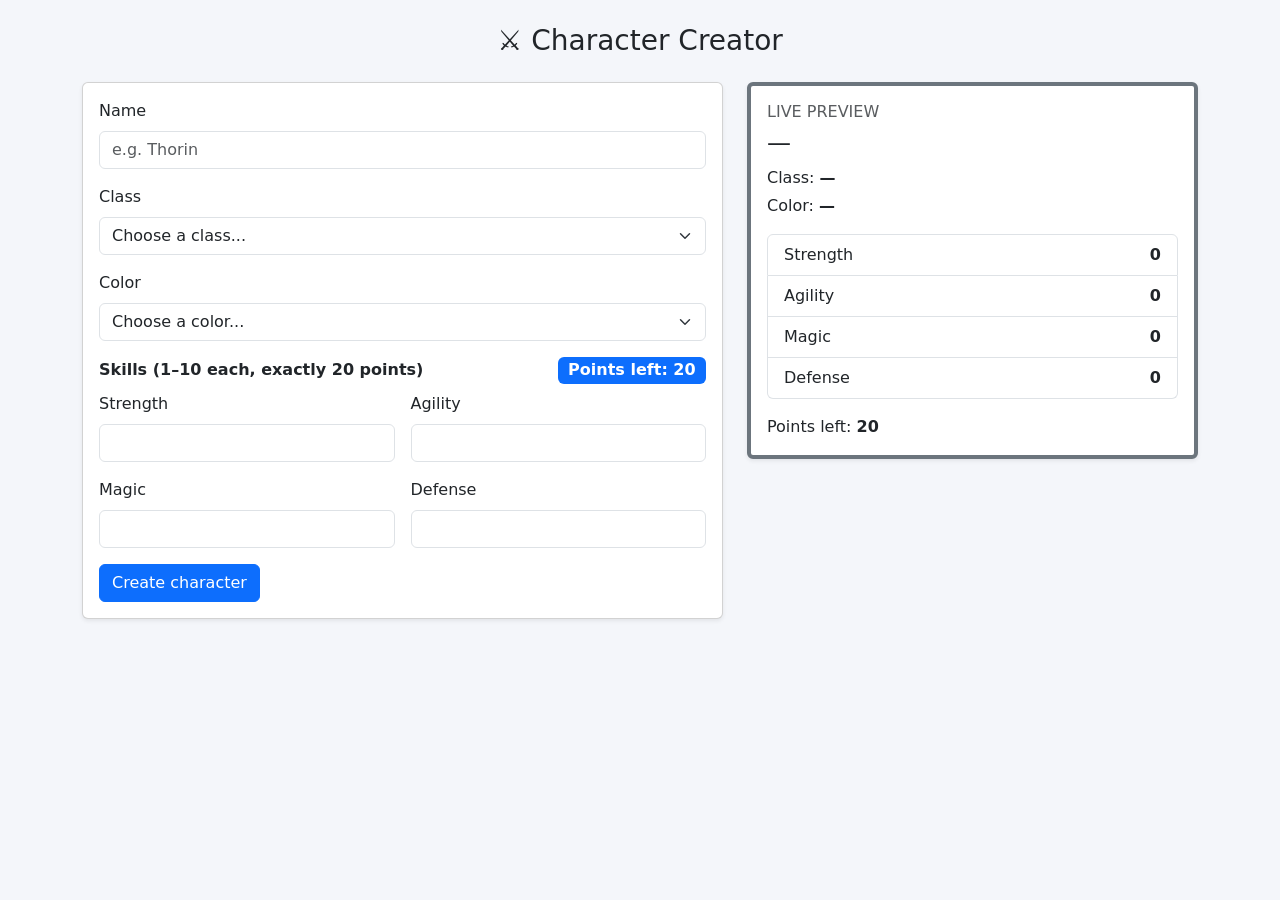
==== index2.html @ cb17be35 "first commit" ====
<!DOCTYPE html>
<html lang="en">
<head>
  <meta charset="UTF-8">
  <meta name="viewport" content="width=device-width, initial-scale=1">
  <title>Character Creato task 3</title>
  <!-- Bootstrap CSS only (styling). No Bootstrap JS, no jQuery. -->
  <link href="https://cdn.jsdelivr.net/npm/bootstrap@5.3.3/dist/css/bootstrap.min.css" rel="stylesheet">
  <link href="css/stylesheet2.css" rel="stylesheet">
   <script src="js/script2.js" defer></script>
</head>
    <body>
        <div class="container py-4">
        <h1 class="h3 mb-4 text-center">⚔️ Character Creator</h1>
        
        <div class="row g-4">
        
            <!-- ================= FORM ================= -->
            <div class="col-lg-7">
            <div class="card shadow-sm">
                <div class="card-body">
        
                <!-- Error summary (hidden until a failed submit) -->
                <div id="errorSummary" class="alert alert-danger d-none" role="alert"></div>
        
                <form id="characterForm" novalidate>
        
                    <!-- Name -->
                    <div class="mb-3">
                    <label for="charName" class="form-label">Name</label>
                    <input type="text" id="charName" class="form-control"
                            required minlength="3" maxlength="15" pattern="[A-Za-z]+"
                            placeholder="e.g. Thorin" aria-describedby="charNameError">
                    <div id="charNameError" class="invalid-feedback"></div>
                    </div>
        
                    <!-- Class -->
                    <div class="mb-3">
                    <label for="charClass" class="form-label">Class</label>
                    <select id="charClass" class="form-select" required aria-describedby="charClassError">
                        <option value="">Choose a class...</option>
                        <option value="warrior">Warrior (needs Strength 5+)</option>
                        <option value="mage">Mage (needs Magic 5+)</option>
                        <option value="archer">Archer (needs Agility 5+)</option>
                        <option value="healer">Healer (needs Defense 5+)</option>
                    </select>
                    <div id="charClassError" class="invalid-feedback"></div>
                    </div>
        
                    <!-- Color -->
                    <div class="mb-3">
                    <label for="charColor" class="form-label">Color</label>
                    <select id="charColor" class="form-select" required aria-describedby="charColorError">
                        <option value="">Choose a color...</option>
                        <option value="red">Red</option>
                        <option value="blue">Blue</option>
                        <option value="green">Green</option>
                        <option value="purple">Purple</option>
                    </select>
                    <div id="charColorError" class="invalid-feedback"></div>
                    </div>
        
                    <!-- Skills -->
                    <div class="d-flex justify-content-between align-items-center mb-2">
                    <span class="fw-semibold">Skills (1–10 each, exactly 20 points)</span>
                    <span class="badge text-bg-primary fs-6">Points left: <span id="pointsLeft">20</span></span>
                    </div>
        
                    <div class="row g-3 mb-3">
                    <div class="col-sm-6">
                        <label for="strength" class="form-label">Strength</label>
                        <input type="number" id="strength" class="form-control skill"
                            required min="1" max="10" step="1" aria-describedby="strengthError">
                        <div id="strengthError" class="invalid-feedback"></div>
                    </div>
                    <div class="col-sm-6">
                        <label for="agility" class="form-label">Agility</label>
                        <input type="number" id="agility" class="form-control skill"
                            required min="1" max="10" step="1" aria-describedby="agilityError">
                        <div id="agilityError" class="invalid-feedback"></div>
                    </div>
                    <div class="col-sm-6">
                        <label for="magic" class="form-label">Magic</label>
                        <input type="number" id="magic" class="form-control skill"
                            required min="1" max="10" step="1" aria-describedby="magicError">
                        <div id="magicError" class="invalid-feedback"></div>
                    </div>
                    <div class="col-sm-6">
                        <label for="defense" class="form-label">Defense</label>
                        <input type="number" id="defense" class="form-control skill"
                            required min="1" max="10" step="1" aria-describedby="defenseError">
                        <div id="defenseError" class="invalid-feedback"></div>
                    </div>
                    </div>
        
                    <button type="submit" class="btn btn-primary">Create character</button>
                </form>
                </div>
            </div>
        
            <!-- Final result appears here -->
            <div id="result" class="mt-4"></div>
            </div>
        
            <!-- ================= LIVE PREVIEW ================= -->
            <div class="col-lg-5">
            <div class="sticky-preview">
                <div id="preview" class="card shadow-sm">
                <div class="card-body">
                    <h2 class="h6 text-uppercase text-muted">Live preview</h2>
                    <h3 id="pvName" class="h4">—</h3>
                    <p class="mb-1">Class: <strong id="pvClass">—</strong></p>
                    <p class="mb-3">Color: <strong id="pvColor">—</strong></p>
                    <ul class="list-group">
                    <li class="list-group-item d-flex justify-content-between">Strength <strong id="pvStrength">0</strong></li>
                    <li class="list-group-item d-flex justify-content-between">Agility <strong id="pvAgility">0</strong></li>
                    <li class="list-group-item d-flex justify-content-between">Magic <strong id="pvMagic">0</strong></li>
                    <li class="list-group-item d-flex justify-content-between">Defense <strong id="pvDefense">0</strong></li>
                    </ul>
                    <p class="mt-3 mb-0">Points left: <strong id="pvPoints">20</strong></p>
                </div>
                </div>
            </div>
            </div>
        
        </div>
        </div>

    </body>
</html>
---- css/stylesheet2.css ----
body { background: #f4f6fa; }
    #preview { border: 4px solid #6c757d; transition: border-color .2s; }
    .sticky-preview { position: sticky; top: 1rem; }
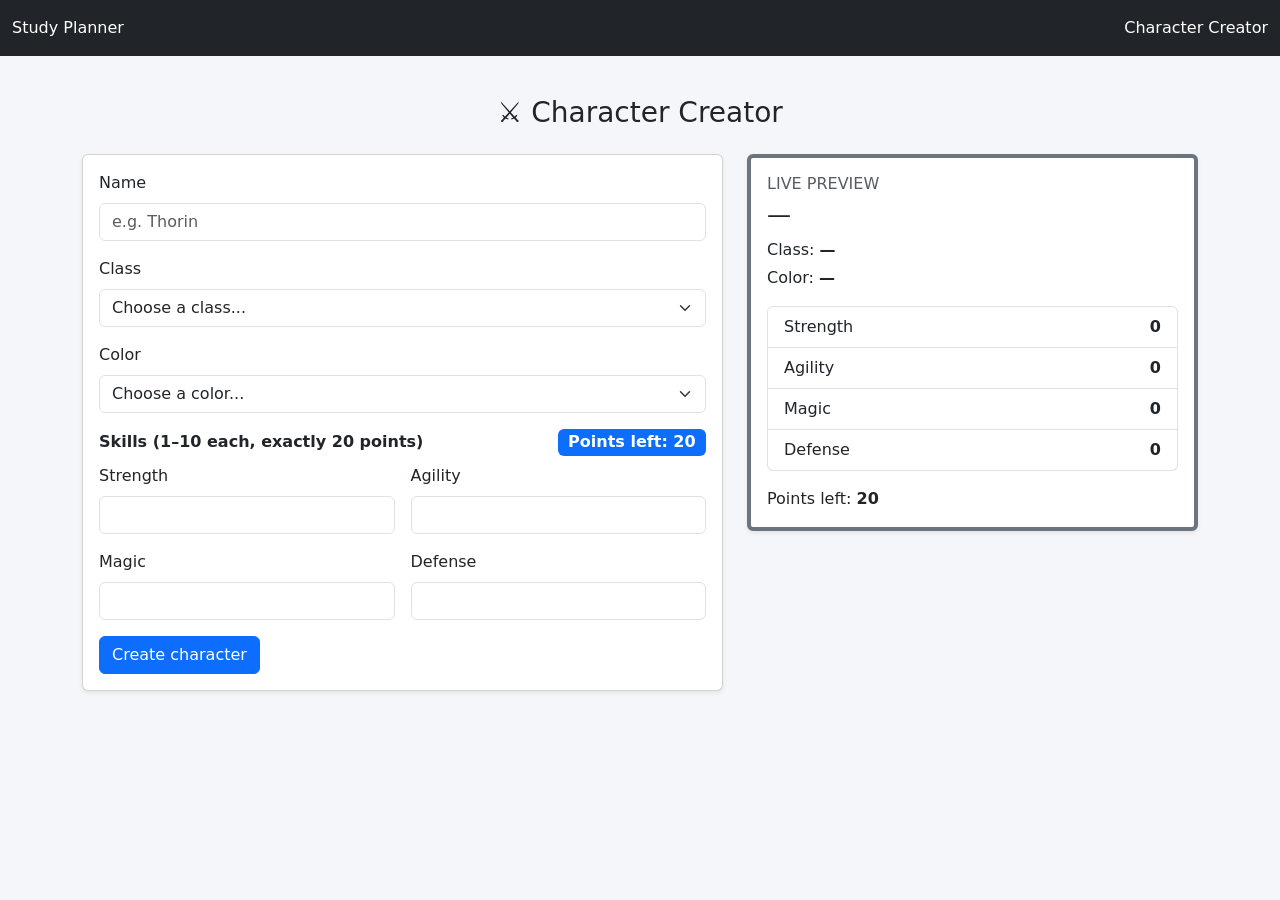
==== commit 2c988fe0: "fixed input error" ====
--- a/index2.html
+++ b/index2.html
@@ -10,6 +10,18 @@
    <script src="js/script2.js" defer></script>
 </head>
     <body>
+        <nav class="navbar navbar-dark bg-dark mb-3">
+            <div class="container-fluid">
+                <ul class="navbar-nav w-100 flex-row justify-content-between ">
+                <li class="nav-item">
+                    <a class="nav-link text-white" href="index.html"> Study Planner</a>
+                </li>
+                <li class="nav-item">
+                    <a class="nav-link text-white" href="index2.html">Character Creator</a>
+                </li>
+                </ul>
+            </div>
+         </nav>  
         <div class="container py-4">
         <h1 class="h3 mb-4 text-center">⚔️ Character Creator</h1>
         
